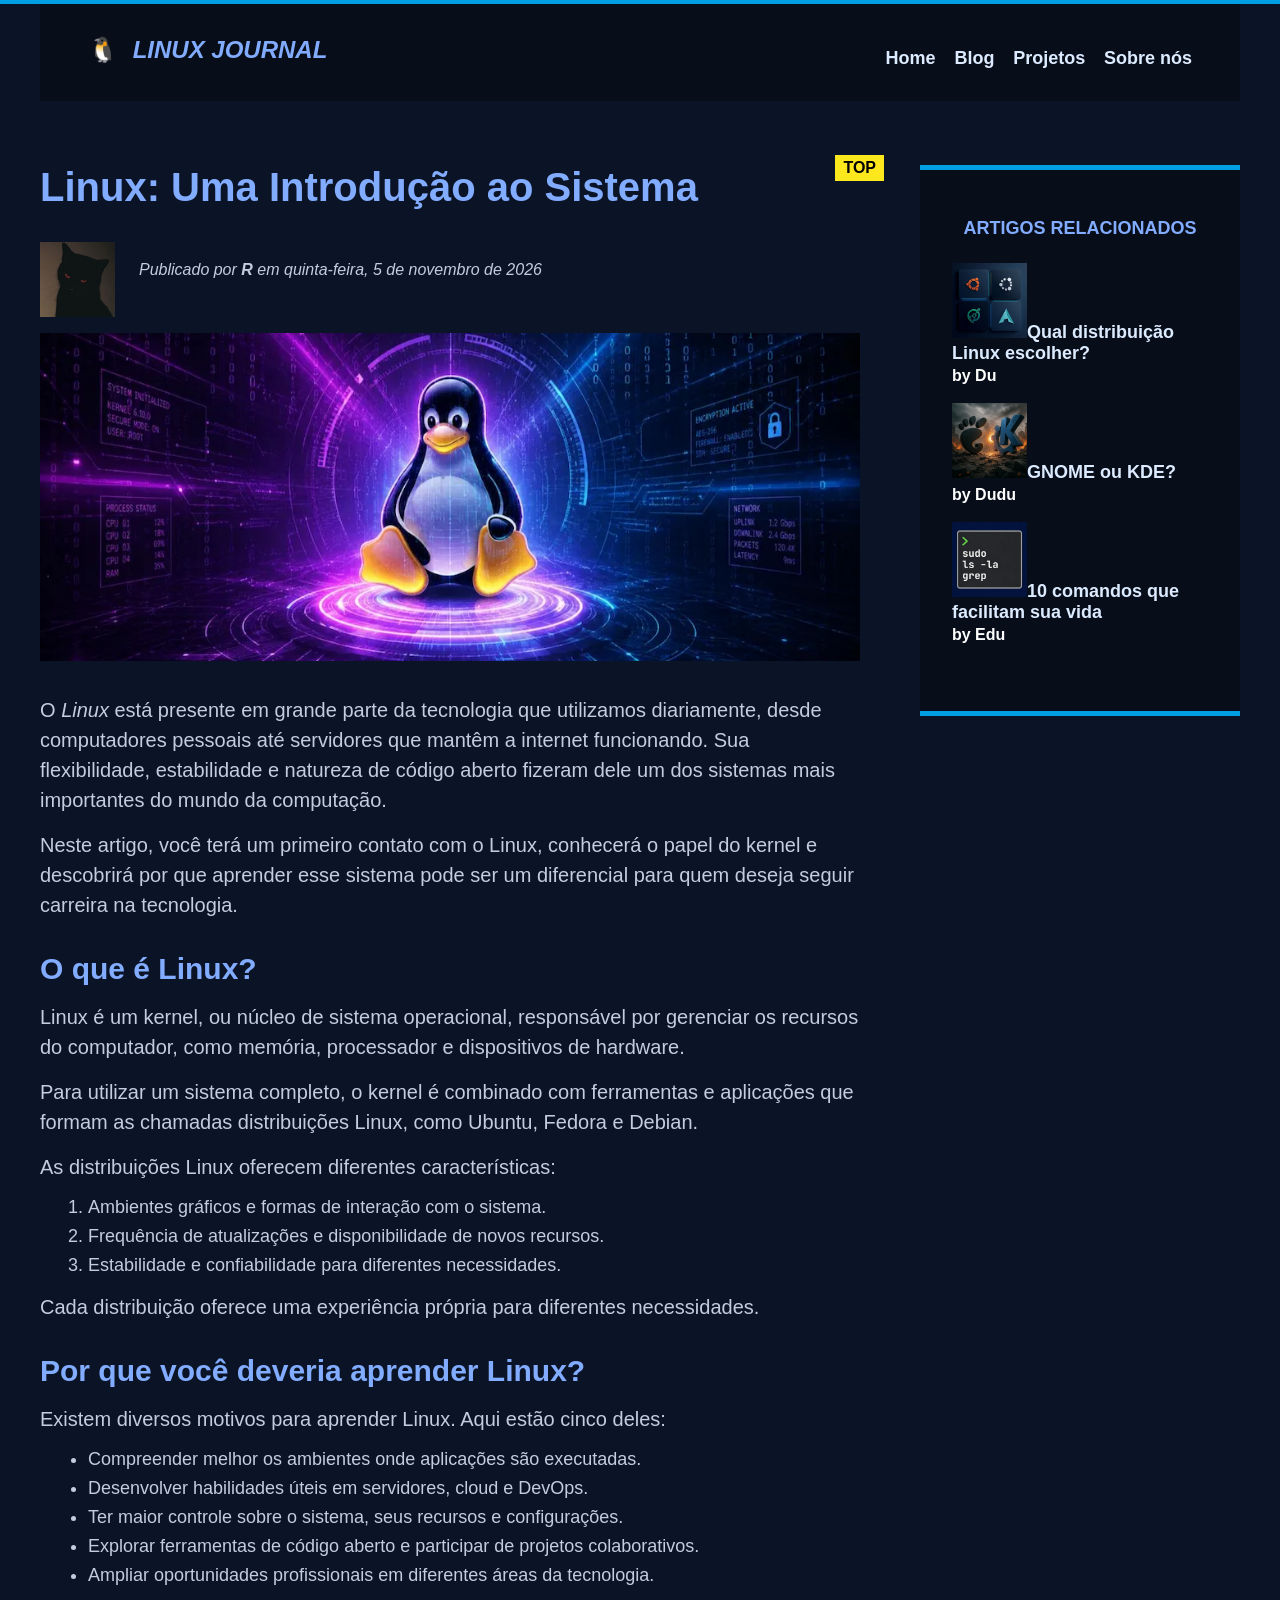
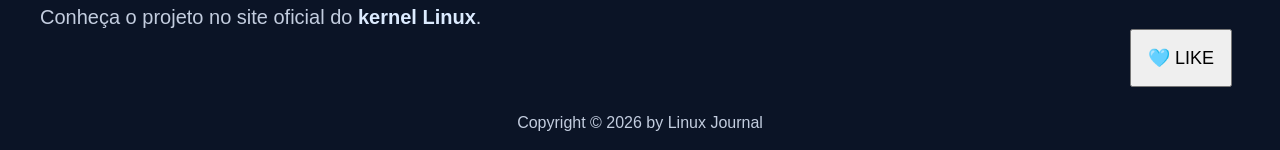
==== layouts-fundamentals/index.html @ 6d9929b3 "feat(layout): add layout fundamentals with floats" ====
<!doctype html>
<html lang="pt-BR">
  <head>
    <meta charset="UTF-8" />
    <meta name="viewport" content="width=device-width, initial-scale=1.0" />
    <meta
      name="description"
      content="Conheça o Linux, entenda o papel do kernel e descubra as vantagens de usar o sistema que sustenta a internet e servidores modernos."
    />
    <title>Linux Journal</title>
    <link rel="icon" href="images/linux-tux.svg" type="image/svg+xml" />
    <link rel="stylesheet" href="style.css" />
  </head>
  <body>
    <div class="container">
      <header class="main-header clearfix">
        <h1>🐧 Linux Journal</h1>
        <nav>
          <a href="#">Home</a>
          <a href="#">Blog</a>
          <a href="#">Projetos</a>
          <a href="#">Sobre nós</a>
        </nav>
        <button class="btn-like">🩵 LIKE</button>
      </header>

      <main>
        <article>
          <header class="post-header">
            <h2>Linux: Uma Introdução ao Sistema</h2>

            <img
              src="images/gato.webp"
              class="author-img"
              alt="foto de um gato"
            />
            <p id="author" class="author">
              Publicado por <strong>R</strong> em
              <time datetime="2026-11-05"
                >quinta-feira, 5 de novembro de 2026</time
              >
            </p>

            <img
              src="images/post-img.webp"
              alt="Tux, o mascote do sistema operacional Linux"
              class="post-img"
            />
          </header>

          <p>
            O <em>Linux</em> está presente em grande parte da tecnologia que
            utilizamos diariamente, desde computadores pessoais até servidores
            que mantêm a internet funcionando. Sua flexibilidade, estabilidade e
            natureza de código aberto fizeram dele um dos sistemas mais
            importantes do mundo da computação.
          </p>

          <p>
            Neste artigo, você terá um primeiro contato com o Linux, conhecerá o
            papel do kernel e descobrirá por que aprender esse sistema pode ser
            um diferencial para quem deseja seguir carreira na tecnologia.
          </p>

          <h3>O que é Linux?</h3>

          <p>
            Linux é um kernel, ou núcleo de sistema operacional, responsável por
            gerenciar os recursos do computador, como memória, processador e
            dispositivos de hardware.
          </p>

          <p>
            Para utilizar um sistema completo, o kernel é combinado com
            ferramentas e aplicações que formam as chamadas distribuições Linux,
            como Ubuntu, Fedora e Debian.
          </p>

          <p>As distribuições Linux oferecem diferentes características:</p>

          <ol>
            <li>Ambientes gráficos e formas de interação com o sistema.</li>
            <li>
              Frequência de atualizações e disponibilidade de novos recursos.
            </li>
            <li>Estabilidade e confiabilidade para diferentes necessidades.</li>
          </ol>

          <p>
            Cada distribuição oferece uma experiência própria para diferentes
            necessidades.
          </p>

          <h3>Por que você deveria aprender Linux?</h3>

          <p>
            Existem diversos motivos para aprender Linux. Aqui estão cinco
            deles:
          </p>

          <ul>
            <li>
              Compreender melhor os ambientes onde aplicações são executadas.
            </li>
            <li>
              Desenvolver habilidades úteis em servidores, cloud e DevOps.
            </li>
            <li>
              Ter maior controle sobre o sistema, seus recursos e configurações.
            </li>
            <li>
              Explorar ferramentas de código aberto e participar de projetos
              colaborativos.
            </li>
            <li>
              Ampliar oportunidades profissionais em diferentes áreas da
              tecnologia.
            </li>
          </ul>

          <p>
            Conheça o projeto no site oficial do
            <a href="https://www.kernel.org/" target="_blank">kernel Linux</a>.
          </p>
        </article>

        <aside>
          <h4 class="related-title">Artigos relacionados</h4>
          <ul class="related-list">
            <li>
              <img
                src="images/related-1.webp"
                alt="Pinguim Tux entre distribuições Linux."
                class="related-img"
              /><a href="#">Qual distribuição Linux escolher?</a>
              <p class="related-author">by Du</p>
            </li>
            <li>
              <img
                src="images/related-2.webp"
                alt="Comparação das interfaces do GNOME e KDE Plasma"
                class="related-img"
              /><a href="#">GNOME ou KDE?</a>
              <p class="related-author">by Dudu</p>
            </li>
            <li>
              <img
                src="images/related-3.webp"
                alt="Terminal Linux com linha de comando"
                class="related-img"
              /><a href="#">10 comandos que facilitam sua vida</a>
              <p class="related-author">by Edu</p>
            </li>
          </ul>
        </aside>
      </main>

      <footer>
        <p id="copyright">Copyright &copy; 2026 by Linux Journal</p>
      </footer>
    </div>
  </body>
</html>
---- layouts-fundamentals/style.css ----
@import url(reset.css);
@import url(variables.css);

/* GENERAL */

html {
  font-size: 62.5%; /* 1rem = 10px */
}

body {
  font-family: var(--font-family);
  color: var(--color-text);
  background-color: var(--color-bg);
  border-top: 4px solid var(--color-border);
  position: relative;
}

.container {
  width: 120rem;
  margin: 0 auto;
}

h1,
h2,
h3,
h4 {
  color: var(--color-heading);
}

/* HEADER */

.main-header {
  background-color: var(--color-bg-secondary);
  padding: var(--spacing-6) var(--spacing-7);
  margin-bottom: var(--spacing-8);
}

h1 {
  font-size: var(--font-size-2xl);
  text-transform: uppercase;
  font-style: italic;
}

h1::first-letter {
  font-style: normal;
  margin-right: var(--spacing-2);
}

nav a:link {
  font-size: var(--font-size-lg);
  display: inline-block;
  margin-top: var(--spacing-3);
  margin-right: var(--spacing-4);
}

nav a:last-child {
  margin-right: 0;
}

.btn-like {
  padding: var(--spacing-4);
  font-size: var(--font-size-lg);
  position: absolute;
  bottom: var(--spacing-7);
  right: var(--spacing-7);
}

/* ARTICLE */

article {
  margin-bottom: var(--spacing-8);
  width: 82rem;
}

.author-img {
  width: 7.5rem;
  height: auto;
  margin-bottom: var(--spacing-4);
}

article .post-header {
  margin-bottom: var(--spacing-6);
}

.post-img {
  width: 100%;
}

h2 {
  font-size: var(--font-size-4xl);
  margin-bottom: var(--spacing-6);
  position: relative;
}

h2::after {
  content: "Top";
  text-transform: uppercase;
  background-color: #ffe71e;
  color: #000;
  font-size: var(--font-size-base);
  padding: var(--spacing-1) var(--spacing-2);
  display: inline-block;
  position: absolute;
  top: -1rem;
  right: -2.4rem;
}

h3 {
  font-size: var(--font-size-3xl);
  margin-top: var(--spacing-6);
  margin-bottom: var(--spacing-4);
}

p {
  font-size: var(--font-size-xl);
  line-height: 1.5;
  margin-bottom: 1.5rem;
}

#author {
  font-size: var(--font-size-base);
  font-style: italic;
}

/* LISTS */

ul,
ol {
  margin-left: var(--spacing-7);
  margin-bottom: var(--spacing-4);
}

li {
  font-size: var(--font-size-lg);
  margin-bottom: var(--spacing-2);
}

li:last-child {
  margin-bottom: 0;
}

/* ASIDE */

aside {
  border-top: 5px solid var(--color-border);
  border-bottom: 5px solid var(--color-border);
  background-color: var(--color-bg-secondary);
  padding: var(--spacing-7) var(--spacing-6);
  width: 32rem;
}

.related-title {
  font-size: var(--font-size-lg);
  text-align: center;
  text-transform: uppercase;
  margin-bottom: var(--spacing-5);
}

.related-list {
  list-style: none;
  margin-left: 0;
}

.related-img {
  width: 7.5rem;
}

.related-author {
  font-size: var(--font-size-base);
  font-weight: bold;
  color: var(--color-white);
}

/* LINKS */

a:link,
a:visited {
  color: var(--color-link);
  text-decoration: none;
  font-weight: 600;
}

a:hover,
a:active {
  color: var(--color-link-hover);
}

/* FOOTER */

#copyright {
  font-size: var(--font-size-base);
  text-align: center;
}

/* FLOATS LAYOUTS */

.author-img {
  float: left;
}
.author {
  float: left;
  margin-top: var(--spacing-4);
  margin-left: var(--spacing-5);
}

h1 {
  float: left;
}

header nav {
  float: right;
}

.clearfix::after {
  content: "";
  display: block;
  clear: both;
}

article {
  float: left;
}

aside {
  float: right;
}

footer {
  clear: both;
}
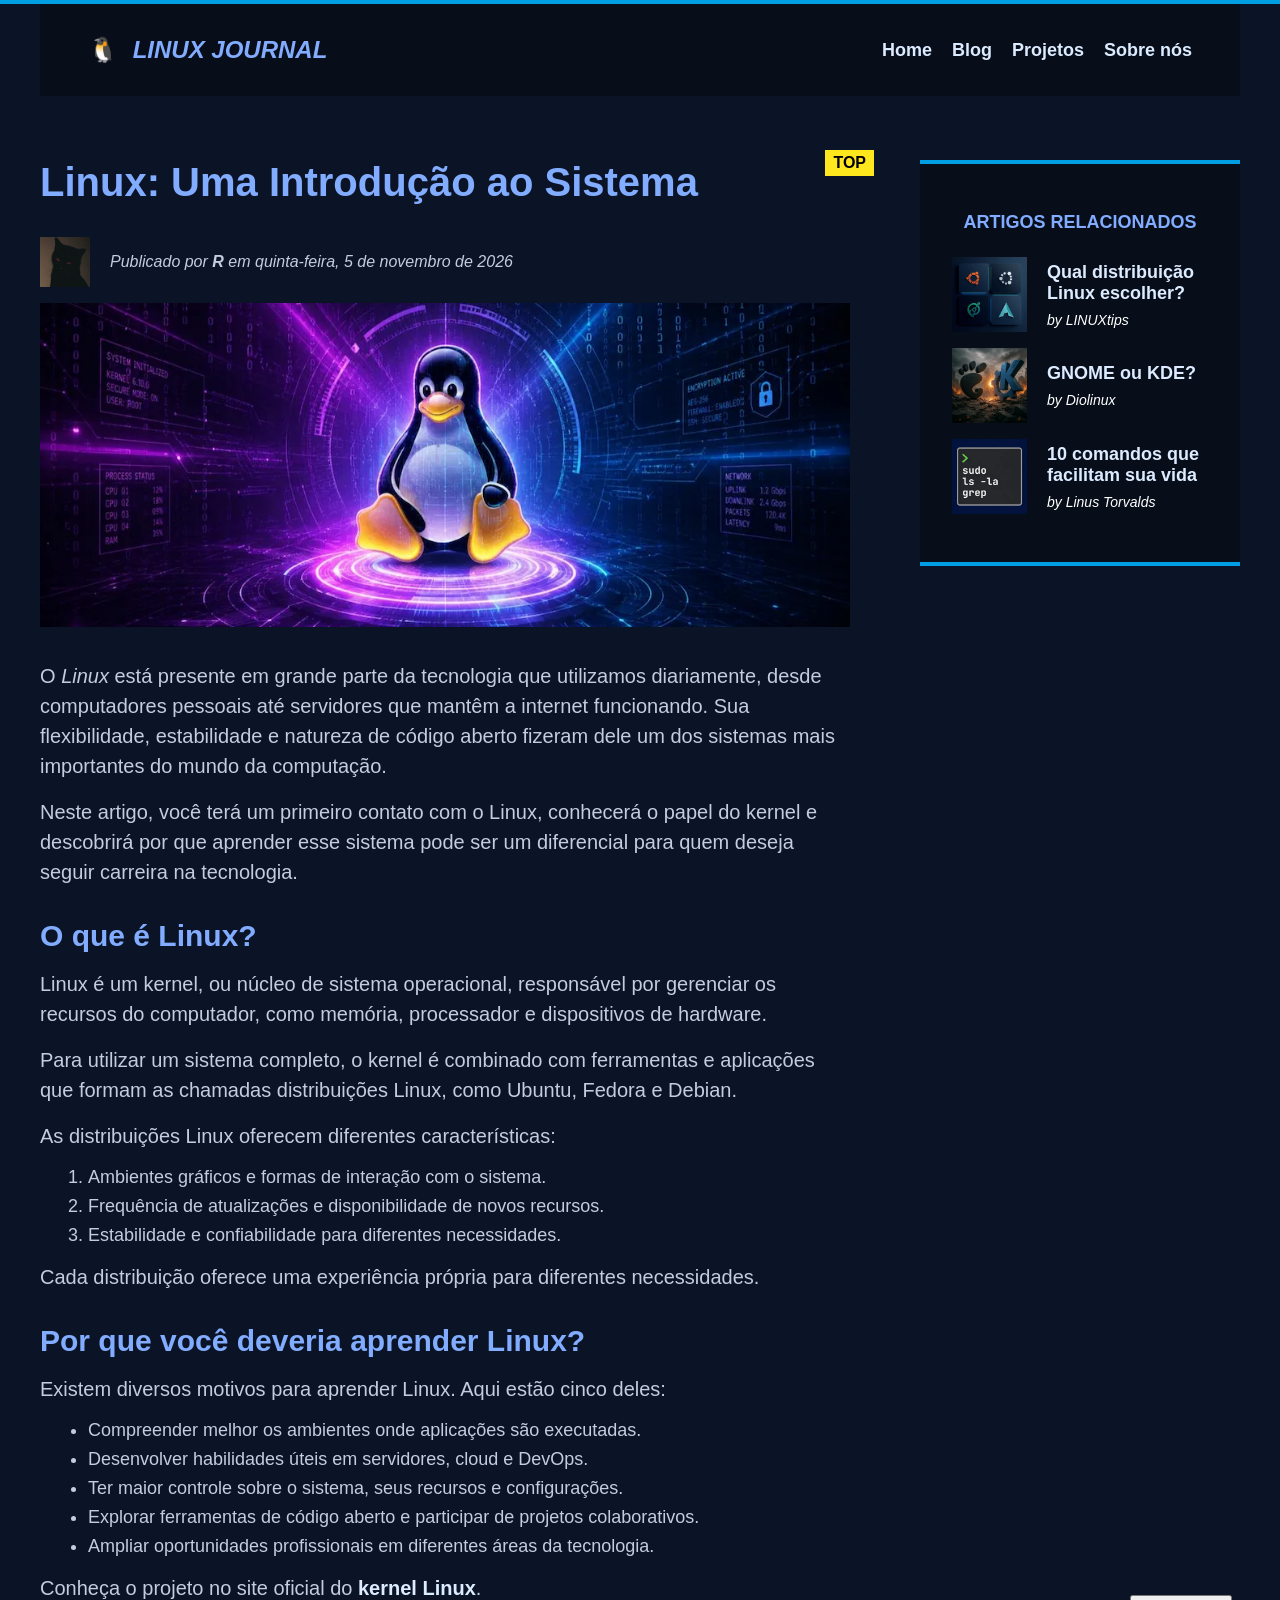
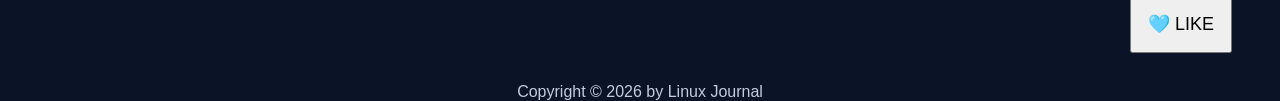
==== commit 73280566: "refactor(layout): rebuild layout with flexbox" ====
--- a/layouts-fundamentals/index.html
+++ b/layouts-fundamentals/index.html
@@ -13,7 +13,7 @@
   </head>
   <body>
     <div class="container">
-      <header class="main-header clearfix">
+      <header class="main-header">
         <h1>🐧 Linux Journal</h1>
         <nav>
           <a href="#">Home</a>
@@ -24,22 +24,24 @@
         <button class="btn-like">🩵 LIKE</button>
       </header>
 
-      <main>
+      <div class="row">
         <article>
           <header class="post-header">
             <h2>Linux: Uma Introdução ao Sistema</h2>
 
-            <img
-              src="images/gato.webp"
-              class="author-img"
-              alt="foto de um gato"
-            />
-            <p id="author" class="author">
-              Publicado por <strong>R</strong> em
-              <time datetime="2026-11-05"
-                >quinta-feira, 5 de novembro de 2026</time
-              >
-            </p>
+            <div class="author-box">
+              <img
+                src="images/gato.webp"
+                class="author-img"
+                alt="foto de um gato"
+              />
+              <p id="author" class="author">
+                Publicado por <strong>R</strong> em
+                <time datetime="2026-11-05"
+                  >quinta-feira, 5 de novembro de 2026</time
+                >
+              </p>
+            </div>
 
             <img
               src="images/post-img.webp"
@@ -127,33 +129,46 @@
         <aside>
           <h4 class="related-title">Artigos relacionados</h4>
           <ul class="related-list">
-            <li>
+            <li class="related-post">
               <img
                 src="images/related-1.webp"
                 alt="Pinguim Tux entre distribuições Linux."
                 class="related-img"
-              /><a href="#">Qual distribuição Linux escolher?</a>
-              <p class="related-author">by Du</p>
+              />
+              <div>
+                <a href="#" class="related-link"
+                  >Qual distribuição Linux escolher?</a
+                >
+                <p class="related-author">by LINUXtips</p>
+              </div>
             </li>
-            <li>
+            <li class="related-post">
               <img
                 src="images/related-2.webp"
                 alt="Comparação das interfaces do GNOME e KDE Plasma"
                 class="related-img"
-              /><a href="#">GNOME ou KDE?</a>
-              <p class="related-author">by Dudu</p>
+              />
+              <div>
+                <a href="#" class="related-link">GNOME ou KDE?</a>
+                <p class="related-author">by Diolinux</p>
+              </div>
             </li>
-            <li>
+            <li class="related-post">
               <img
                 src="images/related-3.webp"
                 alt="Terminal Linux com linha de comando"
                 class="related-img"
-              /><a href="#">10 comandos que facilitam sua vida</a>
-              <p class="related-author">by Edu</p>
+              />
+              <div>
+                <a href="#" class="related-link"
+                  >10 comandos que facilitam sua vida</a
+                >
+                <p class="related-author">by Linus Torvalds</p>
+              </div>
             </li>
           </ul>
         </aside>
-      </main>
+      </div>
 
       <footer>
         <p id="copyright">Copyright &copy; 2026 by Linux Journal</p>
--- a/layouts-fundamentals/style.css
+++ b/layouts-fundamentals/style.css
@@ -27,12 +27,22 @@
   color: var(--color-heading);
 }
 
+.row {
+  display: flex;
+  align-items: flex-start;
+  gap: 7rem;
+  margin-bottom: var(--spacing-8);
+}
+
 /* HEADER */
 
 .main-header {
   background-color: var(--color-bg-secondary);
   padding: var(--spacing-6) var(--spacing-7);
   margin-bottom: var(--spacing-8);
+  display: flex;
+  justify-content: space-between;
+  align-items: center;
 }
 
 h1 {
@@ -46,15 +56,13 @@
   margin-right: var(--spacing-2);
 }
 
+nav {
+  display: flex;
+  gap: 2rem;
+}
+
 nav a:link {
   font-size: var(--font-size-lg);
-  display: inline-block;
-  margin-top: var(--spacing-3);
-  margin-right: var(--spacing-4);
-}
-
-nav a:last-child {
-  margin-right: 0;
 }
 
 .btn-like {
@@ -68,14 +76,25 @@
 /* ARTICLE */
 
 article {
-  margin-bottom: var(--spacing-8);
-  width: 82rem;
+  flex: 1 1 auto;
+}
+
+.author-box {
+  display: flex;
+  gap: 2rem;
+  align-items: center;
+  margin-bottom: var(--spacing-4);
 }
 
 .author-img {
-  width: 7.5rem;
+  width: 5rem;
   height: auto;
-  margin-bottom: var(--spacing-4);
+}
+
+#author {
+  font-size: var(--font-size-base);
+  font-style: italic;
+  margin-bottom: 0;
 }
 
 article .post-header {
@@ -111,42 +130,37 @@
   margin-bottom: var(--spacing-4);
 }
 
-p {
+article p {
   font-size: var(--font-size-xl);
   line-height: 1.5;
-  margin-bottom: 1.5rem;
-}
-
-#author {
-  font-size: var(--font-size-base);
-  font-style: italic;
+  margin-bottom: var(--spacing-4);
 }
 
 /* LISTS */
 
-ul,
-ol {
+article ul,
+article ol {
   margin-left: var(--spacing-7);
   margin-bottom: var(--spacing-4);
 }
 
-li {
+article li {
   font-size: var(--font-size-lg);
   margin-bottom: var(--spacing-2);
 }
 
-li:last-child {
+article li:last-child {
   margin-bottom: 0;
 }
 
 /* ASIDE */
 
 aside {
-  border-top: 5px solid var(--color-border);
-  border-bottom: 5px solid var(--color-border);
+  border-top: 4px solid var(--color-border);
+  border-bottom: 4px solid var(--color-border);
   background-color: var(--color-bg-secondary);
   padding: var(--spacing-7) var(--spacing-6);
-  width: 32rem;
+  flex: 0 0 32rem;
 }
 
 .related-title {
@@ -156,19 +170,35 @@
   margin-bottom: var(--spacing-5);
 }
 
-.related-list {
-  list-style: none;
-  margin-left: 0;
-}
-
 .related-img {
   width: 7.5rem;
 }
 
+.related-list {
+  font-size: var(--font-size-lg);
+  list-style: none;
+}
+
+.related-post {
+  display: flex;
+  align-items: center;
+  gap: 2rem;
+  margin-bottom: var(--spacing-4);
+}
+
+.related-post:last-child {
+  margin-bottom: 0;
+}
+
+.related-link:link {
+  display: block;
+  margin-bottom: var(--spacing-2);
+}
+
 .related-author {
-  font-size: var(--font-size-base);
-  font-weight: bold;
   color: var(--color-white);
+  font-size: var(--font-size-sm);
+  font-style: italic;
 }
 
 /* LINKS */
@@ -177,7 +207,7 @@
 a:visited {
   color: var(--color-link);
   text-decoration: none;
-  font-weight: 600;
+  font-weight: bold;
 }
 
 a:hover,
@@ -191,40 +221,3 @@
   font-size: var(--font-size-base);
   text-align: center;
 }
-
-/* FLOATS LAYOUTS */
-
-.author-img {
-  float: left;
-}
-.author {
-  float: left;
-  margin-top: var(--spacing-4);
-  margin-left: var(--spacing-5);
-}
-
-h1 {
-  float: left;
-}
-
-header nav {
-  float: right;
-}
-
-.clearfix::after {
-  content: "";
-  display: block;
-  clear: both;
-}
-
-article {
-  float: left;
-}
-
-aside {
-  float: right;
-}
-
-footer {
-  clear: both;
-}
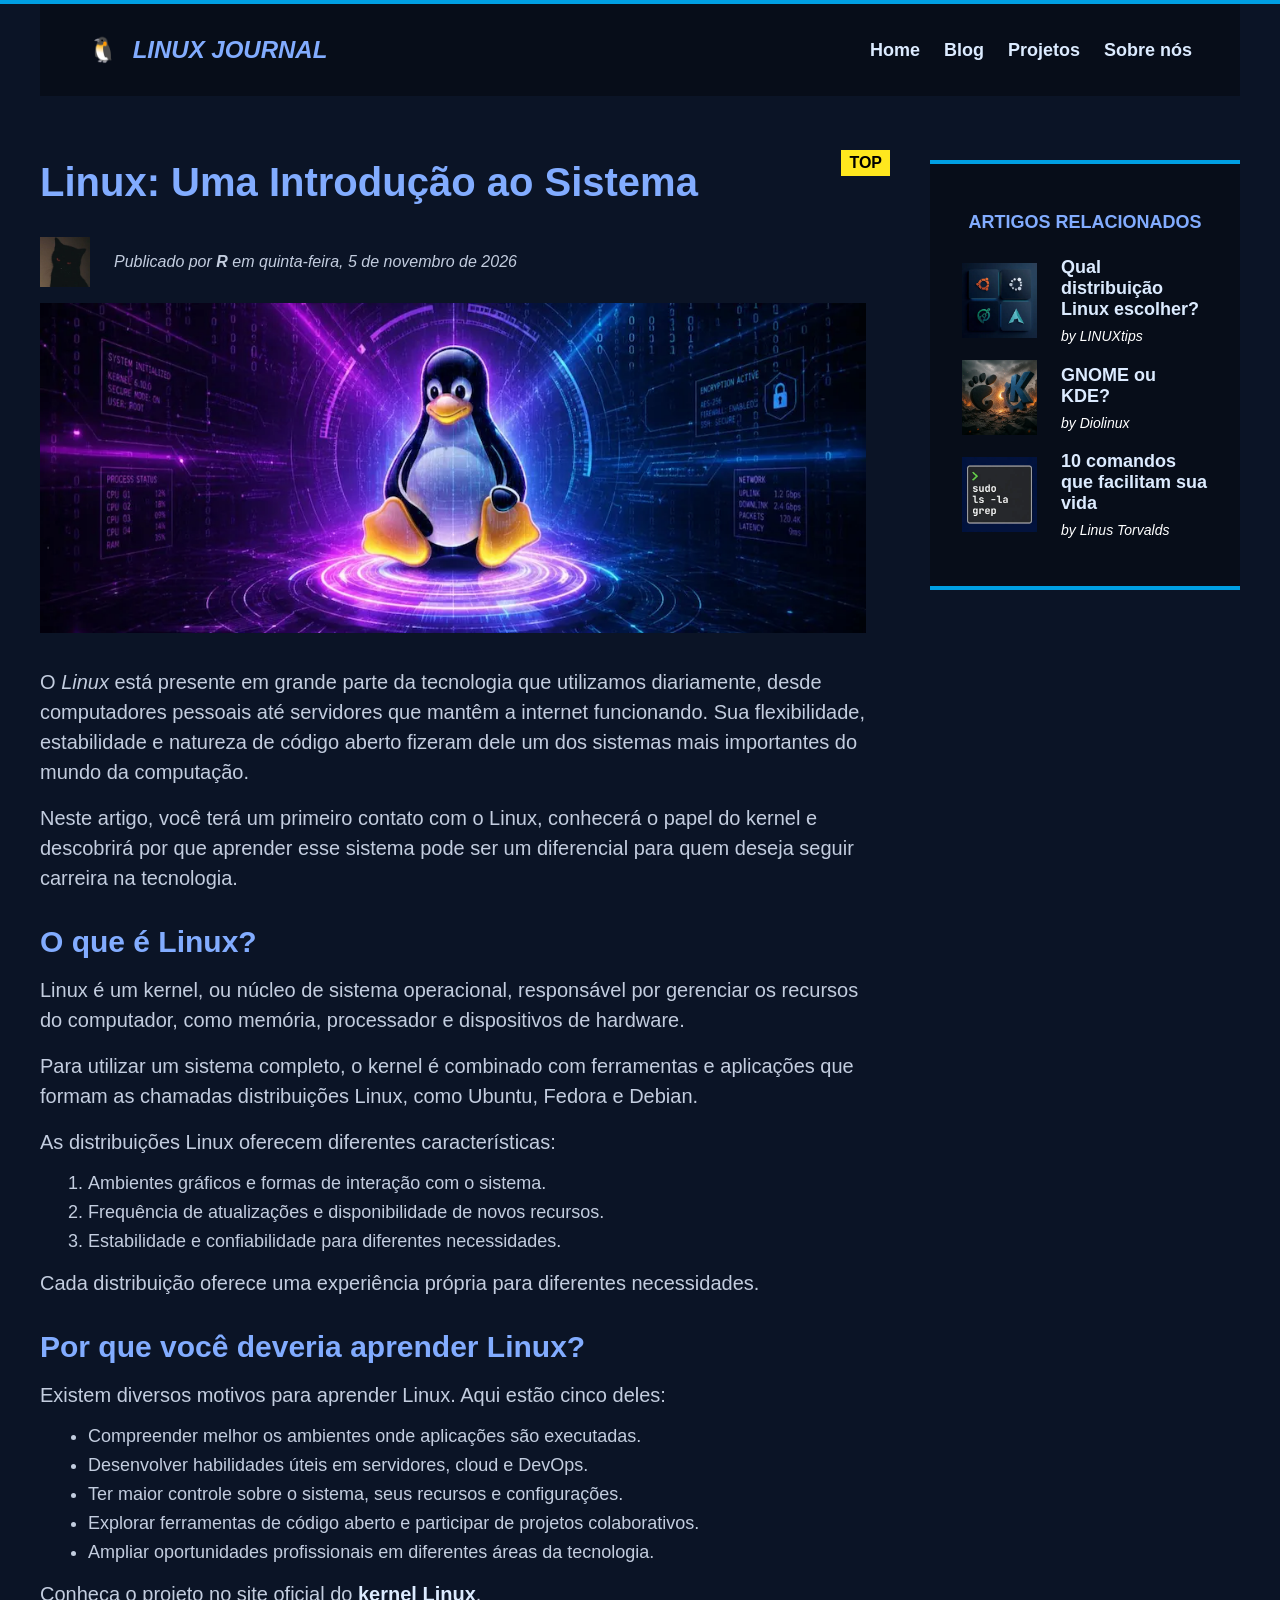
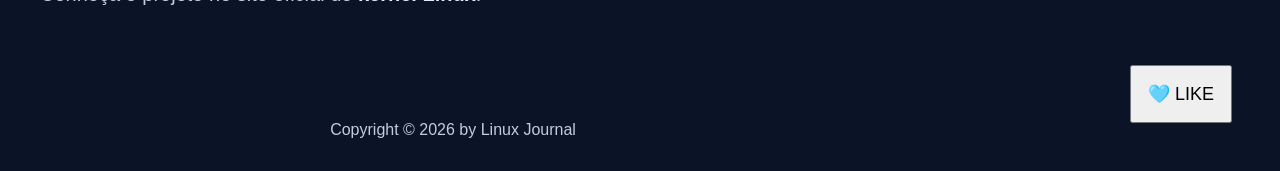
==== commit 19b1372d: "refactor(layout): rebuild layout with grid" ====
--- a/layouts-fundamentals/index.html
+++ b/layouts-fundamentals/index.html
@@ -24,151 +24,146 @@
         <button class="btn-like">🩵 LIKE</button>
       </header>
 
-      <div class="row">
-        <article>
-          <header class="post-header">
-            <h2>Linux: Uma Introdução ao Sistema</h2>
+      <article>
+        <header class="post-header">
+          <h2>Linux: Uma Introdução ao Sistema</h2>
 
-            <div class="author-box">
-              <img
-                src="images/gato.webp"
-                class="author-img"
-                alt="foto de um gato"
-              />
-              <p id="author" class="author">
-                Publicado por <strong>R</strong> em
-                <time datetime="2026-11-05"
-                  >quinta-feira, 5 de novembro de 2026</time
-                >
-              </p>
+          <div class="author-box">
+            <img
+              src="images/gato.webp"
+              class="author-img"
+              alt="foto de um gato"
+            />
+            <p id="author" class="author">
+              Publicado por <strong>R</strong> em
+              <time datetime="2026-11-05"
+                >quinta-feira, 5 de novembro de 2026</time
+              >
+            </p>
+          </div>
+
+          <img
+            src="images/post-img.webp"
+            alt="Tux, o mascote do sistema operacional Linux"
+            class="post-img"
+          />
+        </header>
+
+        <p>
+          O <em>Linux</em> está presente em grande parte da tecnologia que
+          utilizamos diariamente, desde computadores pessoais até servidores que
+          mantêm a internet funcionando. Sua flexibilidade, estabilidade e
+          natureza de código aberto fizeram dele um dos sistemas mais
+          importantes do mundo da computação.
+        </p>
+
+        <p>
+          Neste artigo, você terá um primeiro contato com o Linux, conhecerá o
+          papel do kernel e descobrirá por que aprender esse sistema pode ser um
+          diferencial para quem deseja seguir carreira na tecnologia.
+        </p>
+
+        <h3>O que é Linux?</h3>
+
+        <p>
+          Linux é um kernel, ou núcleo de sistema operacional, responsável por
+          gerenciar os recursos do computador, como memória, processador e
+          dispositivos de hardware.
+        </p>
+
+        <p>
+          Para utilizar um sistema completo, o kernel é combinado com
+          ferramentas e aplicações que formam as chamadas distribuições Linux,
+          como Ubuntu, Fedora e Debian.
+        </p>
+
+        <p>As distribuições Linux oferecem diferentes características:</p>
+
+        <ol>
+          <li>Ambientes gráficos e formas de interação com o sistema.</li>
+          <li>
+            Frequência de atualizações e disponibilidade de novos recursos.
+          </li>
+          <li>Estabilidade e confiabilidade para diferentes necessidades.</li>
+        </ol>
+
+        <p>
+          Cada distribuição oferece uma experiência própria para diferentes
+          necessidades.
+        </p>
+
+        <h3>Por que você deveria aprender Linux?</h3>
+
+        <p>
+          Existem diversos motivos para aprender Linux. Aqui estão cinco deles:
+        </p>
+
+        <ul>
+          <li>
+            Compreender melhor os ambientes onde aplicações são executadas.
+          </li>
+          <li>Desenvolver habilidades úteis em servidores, cloud e DevOps.</li>
+          <li>
+            Ter maior controle sobre o sistema, seus recursos e configurações.
+          </li>
+          <li>
+            Explorar ferramentas de código aberto e participar de projetos
+            colaborativos.
+          </li>
+          <li>
+            Ampliar oportunidades profissionais em diferentes áreas da
+            tecnologia.
+          </li>
+        </ul>
+
+        <p>
+          Conheça o projeto no site oficial do
+          <a href="https://www.kernel.org/" target="_blank">kernel Linux</a>.
+        </p>
+      </article>
+
+      <aside>
+        <h4 class="related-title">Artigos relacionados</h4>
+        <ul class="related-list">
+          <li class="related-post">
+            <img
+              src="images/related-1.webp"
+              alt="Pinguim Tux entre distribuições Linux."
+              class="related-img"
+            />
+            <div>
+              <a href="#" class="related-link"
+                >Qual distribuição Linux escolher?</a
+              >
+              <p class="related-author">by LINUXtips</p>
             </div>
-
+          </li>
+          <li class="related-post">
             <img
-              src="images/post-img.webp"
-              alt="Tux, o mascote do sistema operacional Linux"
-              class="post-img"
+              src="images/related-2.webp"
+              alt="Comparação das interfaces do GNOME e KDE Plasma"
+              class="related-img"
             />
-          </header>
-
-          <p>
-            O <em>Linux</em> está presente em grande parte da tecnologia que
-            utilizamos diariamente, desde computadores pessoais até servidores
-            que mantêm a internet funcionando. Sua flexibilidade, estabilidade e
-            natureza de código aberto fizeram dele um dos sistemas mais
-            importantes do mundo da computação.
-          </p>
-
-          <p>
-            Neste artigo, você terá um primeiro contato com o Linux, conhecerá o
-            papel do kernel e descobrirá por que aprender esse sistema pode ser
-            um diferencial para quem deseja seguir carreira na tecnologia.
-          </p>
-
-          <h3>O que é Linux?</h3>
-
-          <p>
-            Linux é um kernel, ou núcleo de sistema operacional, responsável por
-            gerenciar os recursos do computador, como memória, processador e
-            dispositivos de hardware.
-          </p>
-
-          <p>
-            Para utilizar um sistema completo, o kernel é combinado com
-            ferramentas e aplicações que formam as chamadas distribuições Linux,
-            como Ubuntu, Fedora e Debian.
-          </p>
-
-          <p>As distribuições Linux oferecem diferentes características:</p>
-
-          <ol>
-            <li>Ambientes gráficos e formas de interação com o sistema.</li>
-            <li>
-              Frequência de atualizações e disponibilidade de novos recursos.
-            </li>
-            <li>Estabilidade e confiabilidade para diferentes necessidades.</li>
-          </ol>
-
-          <p>
-            Cada distribuição oferece uma experiência própria para diferentes
-            necessidades.
-          </p>
-
-          <h3>Por que você deveria aprender Linux?</h3>
-
-          <p>
-            Existem diversos motivos para aprender Linux. Aqui estão cinco
-            deles:
-          </p>
-
-          <ul>
-            <li>
-              Compreender melhor os ambientes onde aplicações são executadas.
-            </li>
-            <li>
-              Desenvolver habilidades úteis em servidores, cloud e DevOps.
-            </li>
-            <li>
-              Ter maior controle sobre o sistema, seus recursos e configurações.
-            </li>
-            <li>
-              Explorar ferramentas de código aberto e participar de projetos
-              colaborativos.
-            </li>
-            <li>
-              Ampliar oportunidades profissionais em diferentes áreas da
-              tecnologia.
-            </li>
-          </ul>
-
-          <p>
-            Conheça o projeto no site oficial do
-            <a href="https://www.kernel.org/" target="_blank">kernel Linux</a>.
-          </p>
-        </article>
-
-        <aside>
-          <h4 class="related-title">Artigos relacionados</h4>
-          <ul class="related-list">
-            <li class="related-post">
-              <img
-                src="images/related-1.webp"
-                alt="Pinguim Tux entre distribuições Linux."
-                class="related-img"
-              />
-              <div>
-                <a href="#" class="related-link"
-                  >Qual distribuição Linux escolher?</a
-                >
-                <p class="related-author">by LINUXtips</p>
-              </div>
-            </li>
-            <li class="related-post">
-              <img
-                src="images/related-2.webp"
-                alt="Comparação das interfaces do GNOME e KDE Plasma"
-                class="related-img"
-              />
-              <div>
-                <a href="#" class="related-link">GNOME ou KDE?</a>
-                <p class="related-author">by Diolinux</p>
-              </div>
-            </li>
-            <li class="related-post">
-              <img
-                src="images/related-3.webp"
-                alt="Terminal Linux com linha de comando"
-                class="related-img"
-              />
-              <div>
-                <a href="#" class="related-link"
-                  >10 comandos que facilitam sua vida</a
-                >
-                <p class="related-author">by Linus Torvalds</p>
-              </div>
-            </li>
-          </ul>
-        </aside>
-      </div>
+            <div>
+              <a href="#" class="related-link">GNOME ou KDE?</a>
+              <p class="related-author">by Diolinux</p>
+            </div>
+          </li>
+          <li class="related-post">
+            <img
+              src="images/related-3.webp"
+              alt="Terminal Linux com linha de comando"
+              class="related-img"
+            />
+            <div>
+              <a href="#" class="related-link"
+                >10 comandos que facilitam sua vida</a
+              >
+              <p class="related-author">by Linus Torvalds</p>
+            </div>
+          </li>
+        </ul>
+      </aside>
 
       <footer>
         <p id="copyright">Copyright &copy; 2026 by Linux Journal</p>
--- a/layouts-fundamentals/style.css
+++ b/layouts-fundamentals/style.css
@@ -18,6 +18,10 @@
 .container {
   width: 120rem;
   margin: 0 auto;
+  display: grid;
+  grid-template-columns: 1fr 31rem;
+  gap: var(--spacing-8);
+  align-items: start;
 }
 
 h1,
@@ -27,22 +31,16 @@
   color: var(--color-heading);
 }
 
-.row {
-  display: flex;
-  align-items: flex-start;
-  gap: 7rem;
-  margin-bottom: var(--spacing-8);
-}
-
 /* HEADER */
 
 .main-header {
+  align-items: center;
+  grid-column: 1 / -1;
+
   background-color: var(--color-bg-secondary);
   padding: var(--spacing-6) var(--spacing-7);
-  margin-bottom: var(--spacing-8);
   display: flex;
   justify-content: space-between;
-  align-items: center;
 }
 
 h1 {
@@ -58,7 +56,7 @@
 
 nav {
   display: flex;
-  gap: 2rem;
+  gap: var(--spacing-5);
 }
 
 nav a:link {
@@ -75,13 +73,9 @@
 
 /* ARTICLE */
 
-article {
-  flex: 1 1 auto;
-}
-
 .author-box {
   display: flex;
-  gap: 2rem;
+  gap: var(--spacing-5);
   align-items: center;
   margin-bottom: var(--spacing-4);
 }
@@ -160,7 +154,6 @@
   border-bottom: 4px solid var(--color-border);
   background-color: var(--color-bg-secondary);
   padding: var(--spacing-7) var(--spacing-6);
-  flex: 0 0 32rem;
 }
 
 .related-title {
@@ -182,7 +175,7 @@
 .related-post {
   display: flex;
   align-items: center;
-  gap: 2rem;
+  gap: var(--spacing-5);
   margin-bottom: var(--spacing-4);
 }
 
@@ -220,4 +213,6 @@
 #copyright {
   font-size: var(--font-size-base);
   text-align: center;
-}
+  padding: var(--spacing-6) 0;
+  grid-column: 1 / -1;
+}
